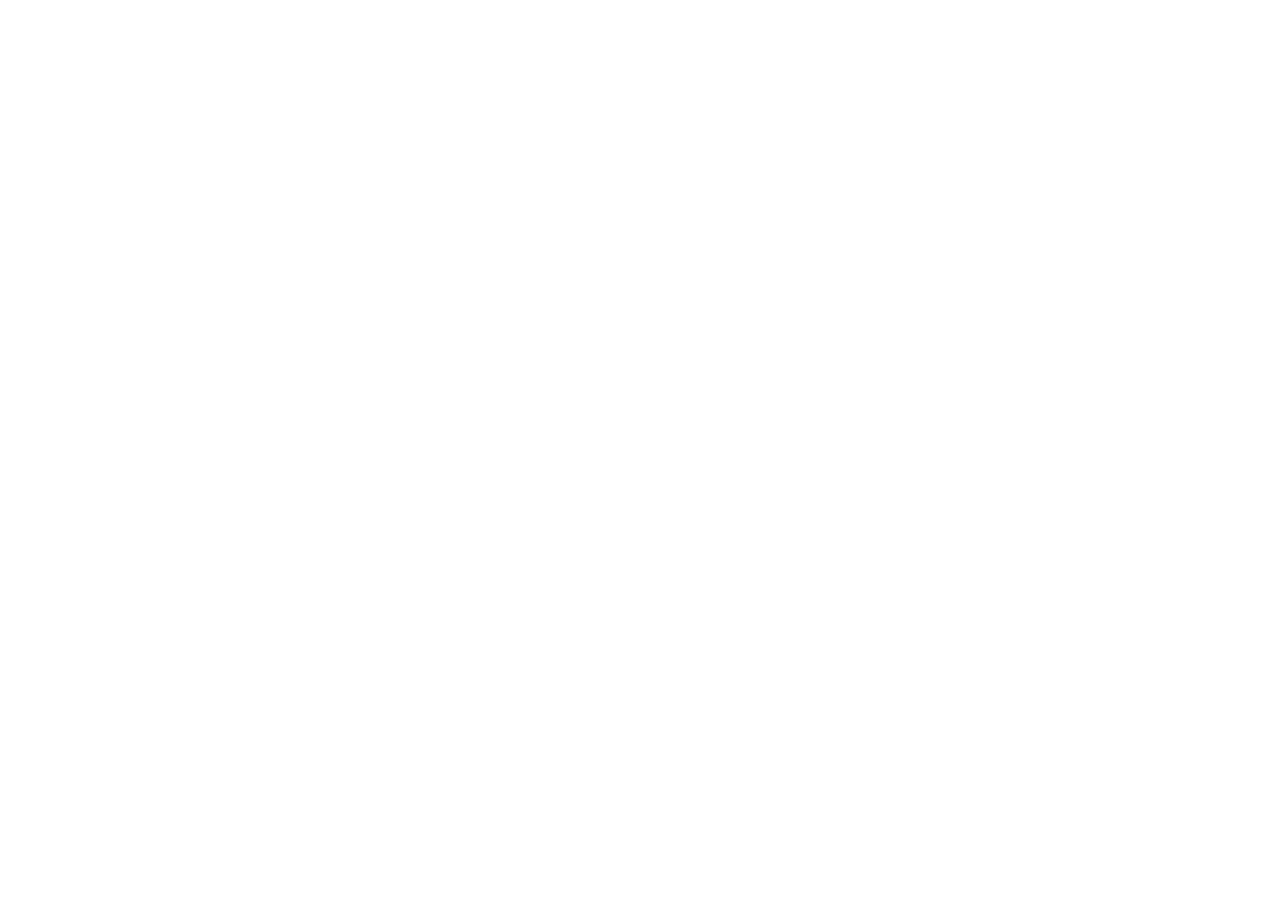
==== game.html @ 717ac873 "reDid" ====
<!DOCTYPE html>
<html lang="en">
<head>
    <meta charset="UTF-8">
    <meta name="viewport" content="width=device-width, initial-scale=1.0">
    <title>Spooky Trivia</title>
</head>
<body>
    
</body>
</html>
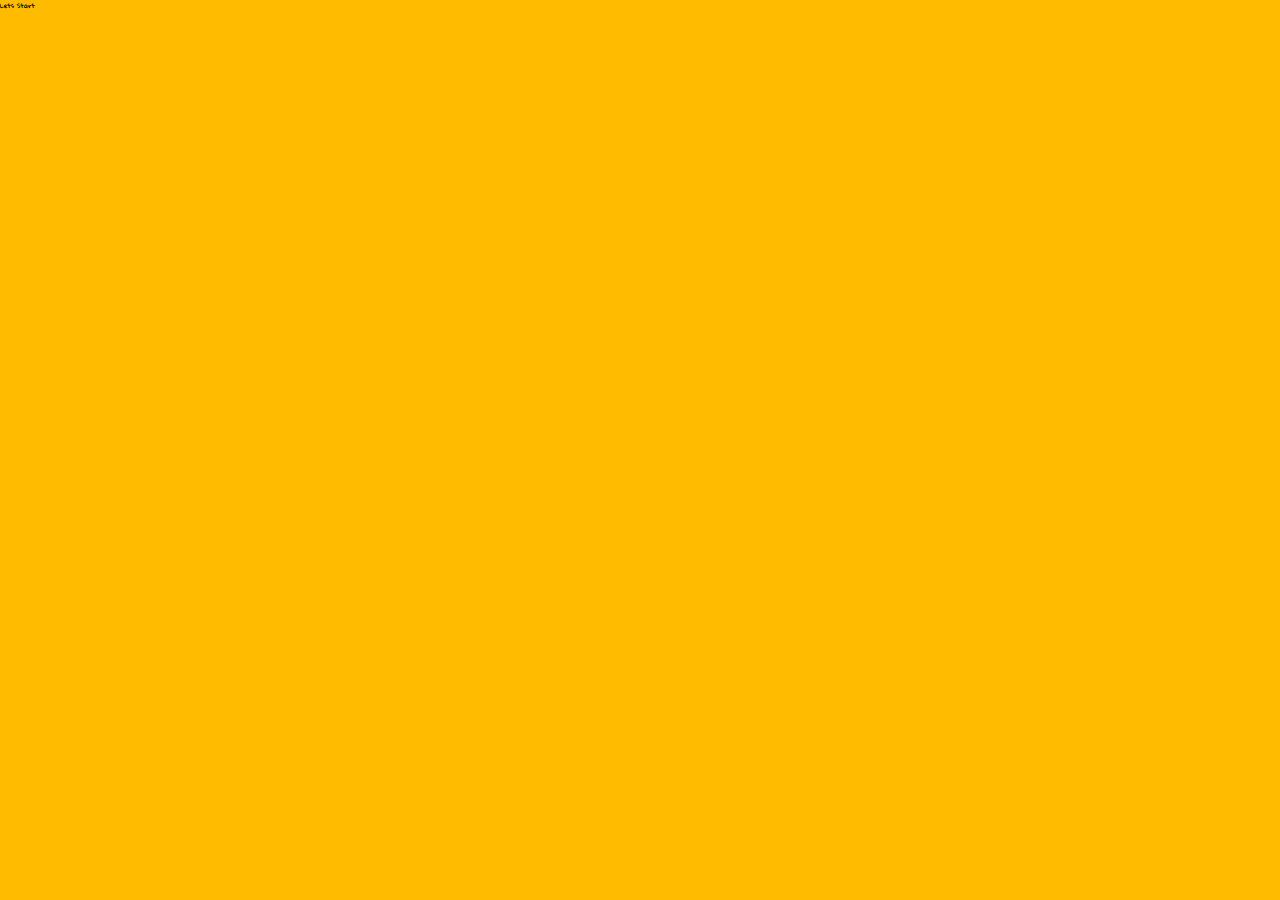
==== commit b4a3ac43: "about Ready" ====
--- a/game.html
+++ b/game.html
@@ -3,9 +3,14 @@
 <head>
     <meta charset="UTF-8">
     <meta name="viewport" content="width=device-width, initial-scale=1.0">
+   <script defer src="gameScript.js"></script>
+    <link rel="stylesheet" href="GameStyle.css"> 
     <title>Spooky Trivia</title>
 </head>
 <body>
-    
+    <div class="container">
+        <div class="gameboard" id="game"></div>
+        <h1>Lets Start</h1>
+    </div>
 </body>
 </html>--- a/GameStyle.css
+++ b/GameStyle.css
@@ -0,0 +1,14 @@
+@import url('https://fonts.googleapis.com/css2?family=Gloria+Hallelujah&display=swap');
+
+
+:root{
+    background-color:  rgb(255, 187, 0);
+}
+
+*{
+    box-sizing: border-box;
+    margin: 0;
+    padding: 0;
+    font-size: 60.5%;
+    font-family: "Gloria Hallelujah", cursive;
+}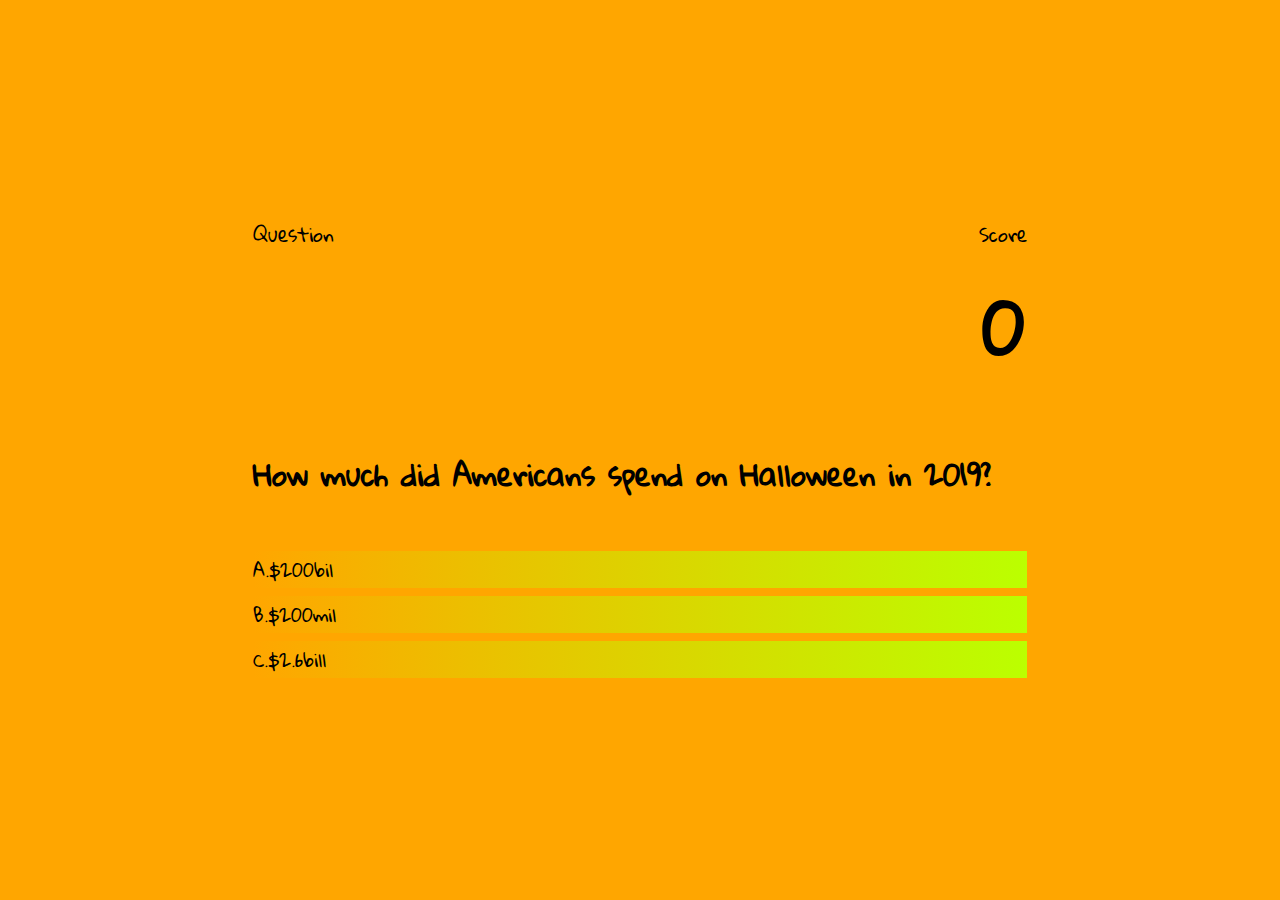
==== commit 5886ec0f: "almost Done" ====
--- a/game.html
+++ b/game.html
@@ -5,12 +5,41 @@
     <meta name="viewport" content="width=device-width, initial-scale=1.0">
    <script defer src="gameScript.js"></script>
     <link rel="stylesheet" href="GameStyle.css"> 
+    <link rel="stylesheet" href="style.css">
     <title>Spooky Trivia</title>
 </head>
 <body>
     <div class="container">
-        <div class="gameboard" id="game"></div>
-        <h1>Lets Start</h1>
+       <div id="game" class="justify-center flex-column">
+           <div id="hud">
+               <div class="hud-item">
+                   <p class="hud-prefix">
+                       Question
+                   </p>
+               </div>
+               <div class="hud-item">
+                   <p class="hud-prefix">
+                       Score
+                   </p>
+                   <h1 class="hud-main-text" id="score">
+                       0
+                   </h1>
+               </div>
+           </div>
+           <h1 id="question">What is the answer?</h1>
+           <div class="choice-container">
+               <p class="choice-prefix">A.</p>
+                <p class="choice" data-info="1">Choice</p>
+           </div>
+           <div class="choice-container">
+               <p class="choice-prefix">B.</p>
+                <p class="choice" data-info="2">Choice</p>
+           </div>
+           <div class="choice-container">
+               <p class="choice-prefix">C.</p>
+                <p class="choice" data-info="3">Choice</p>
+           </div>
+       </div> 
     </div>
 </body>
 </html>--- a/GameStyle.css
+++ b/GameStyle.css
@@ -2,7 +2,7 @@
 
 
 :root{
-    background-color:  rgb(255, 187, 0);
+    background-color:  rgb(255, 166, 0);
 }
 
 *{
@@ -11,4 +11,47 @@
     padding: 0;
     font-size: 60.5%;
     font-family: "Gloria Hallelujah", cursive;
+}
+
+.choice-container{
+    display: flex;
+    margin-bottom: 0.8rem;
+    width: 100%;
+    background: linear-gradient(90deg,rgb(255, 166, 0)0%,rgb(187, 255, 0)100%);
+    font-size: 3rem;
+    min-width: 80rem;
+}
+.choice-container:hover{
+    cursor: pointer;
+    box-shadow: 0 0.4rem 1.4rem 0 rgba(14, 177, 14, 0.795);
+    color: rgba(14, 177, 14, 0.856)
+}
+.correct{
+    background: linear-gradient(20deg, rgba(14, 177, 14, 0.795)0%,rgb(41,232,111)100%);
+}
+.incorrect{
+    background: linear-gradient(20deg, rgb(216, 13, 13)0%,rgb(230, 27, 27)100%);
+}
+#hud{
+    display: flex;
+    justify-content: space-between;
+}
+.hud-main-text{
+    text-align: center;
+}
+
+.hud-prefix{
+    text-align: center;
+    font-size: 2rem;
+}
+#question{
+    font-size: 3rem;
+}
+.choice{
+    flex-grow: 1;
+}
+@media(max-width:800px){
+    .choice-container{
+        min-width: 40rem;
+    }
 }--- a/style.css
+++ b/style.css
@@ -0,0 +1,93 @@
+@import url('https://fonts.googleapis.com/css2?family=Gloria+Hallelujah&display=swap');
+
+:root {
+    background-color: rgb(255, 166, 0);
+}
+/* most of my styling is from brian's design with a hint of my own style */
+*{
+    box-sizing: border-box;
+    margin: 0;
+    padding: 0;
+    font-size: 60.5%;
+    font-family: "Gloria Hallelujah", cursive;
+}
+h1{
+    font-size: 7.4rem;
+    color: black;
+    margin-bottom: 5rem;
+    justify-content: center;
+    align-items: center;
+    
+}
+h1:hover{
+    cursor: default;
+    color: rgba(252, 5, 5, 0.856);
+}
+h2{
+   font-size: 4.2rem; 
+   margin-bottom: 4rem;
+}
+/*from here... this is from brian design with a lil touch of my own colors and style*/
+.container{
+    width:100vw;
+    height:100vh;
+    display: flex;
+    justify-content: center;
+    align-items: center;
+    max-width: 80rem;
+    margin: 0 auto;
+    padding: 2rem;
+}
+.flex-column{                           
+    display: flex;
+    flex-direction: column;
+}
+.flex-center{
+    justify-content: center;
+}
+.justify-center{
+    justify-content: center;
+}
+.text-center{
+    text-align: center;
+}
+.hidden{
+    display:none;
+}
+.btn{
+    font-size: 2.4rem;
+    padding: 2rem 0;
+    width: 30rem;
+    text-align: center;
+    margin-bottom: 1rem;
+    text-decoration: none;
+    color: rgb(28, 26, 26);
+    background: linear-gradient(90deg,rgb(255, 166, 0)0%,rgb(187, 255, 0)100%);
+    justify-content: center;
+    align-items: center;
+    margin:0 auto  ;
+    border-radius: 2rem;
+}
+/*  to here */
+.fas{
+    font-size: 3rem;
+}
+
+.btn:hover{
+    cursor: pointer;
+    box-shadow: 0 0.4rem 1.4rem 0 rgba(14, 177, 14, 0.795);
+    color: rgba(14, 177, 14, 0.856);
+}
+#highscore-btn{
+    margin: 2rem;
+    justify-content: center;
+}
+
+.fa-ghost{
+    font-size: 10rem;
+    color: ghostwhite;
+    margin: 0 auto;
+    justify-content: center;
+    align-items: center;
+    width: 0rem;
+}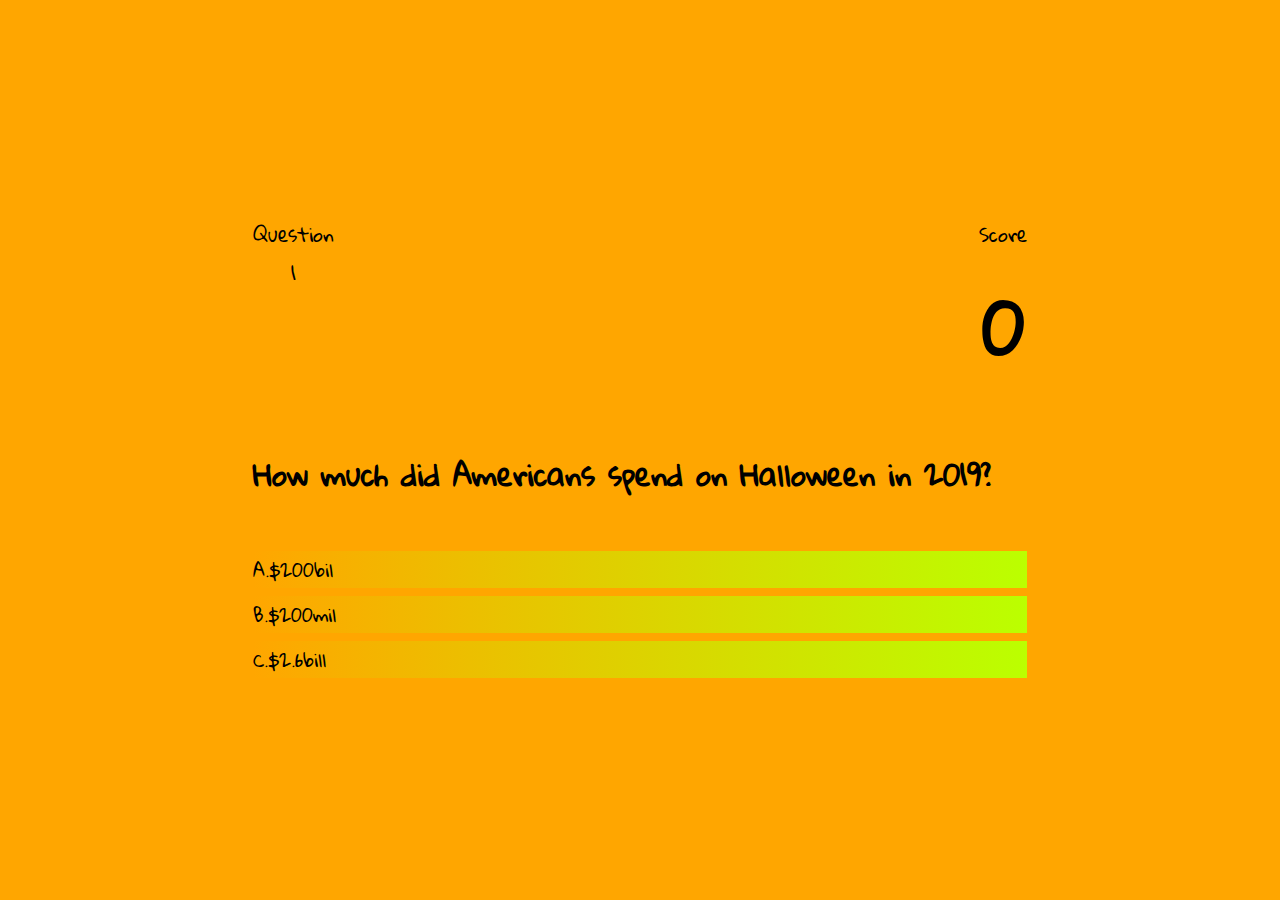
==== commit 465a7bea: "98% done" ====
--- a/game.html
+++ b/game.html
@@ -13,8 +13,9 @@
        <div id="game" class="justify-center flex-column">
            <div id="hud">
                <div class="hud-item">
-                   <p class="hud-prefix">
-                       Question
+                 <div class="questionSign">Question</div>  
+                <p class="hud-prefix">
+                     1
                    </p>
                </div>
                <div class="hud-item">
--- a/GameStyle.css
+++ b/GameStyle.css
@@ -30,7 +30,7 @@
     background: linear-gradient(20deg, rgba(14, 177, 14, 0.795)0%,rgb(41,232,111)100%);
 }
 .incorrect{
-    background: linear-gradient(20deg, rgb(216, 13, 13)0%,rgb(230, 27, 27)100%);
+    background: linear-gradient(20deg, rgb(255, 166, 0)0%,rgb(230, 27, 27)100%);
 }
 #hud{
     display: flex;
@@ -50,6 +50,9 @@
 .choice{
     flex-grow: 1;
 }
+.questionSign{
+    font-size: 2rem;
+}
 @media(max-width:800px){
     .choice-container{
         min-width: 40rem;
